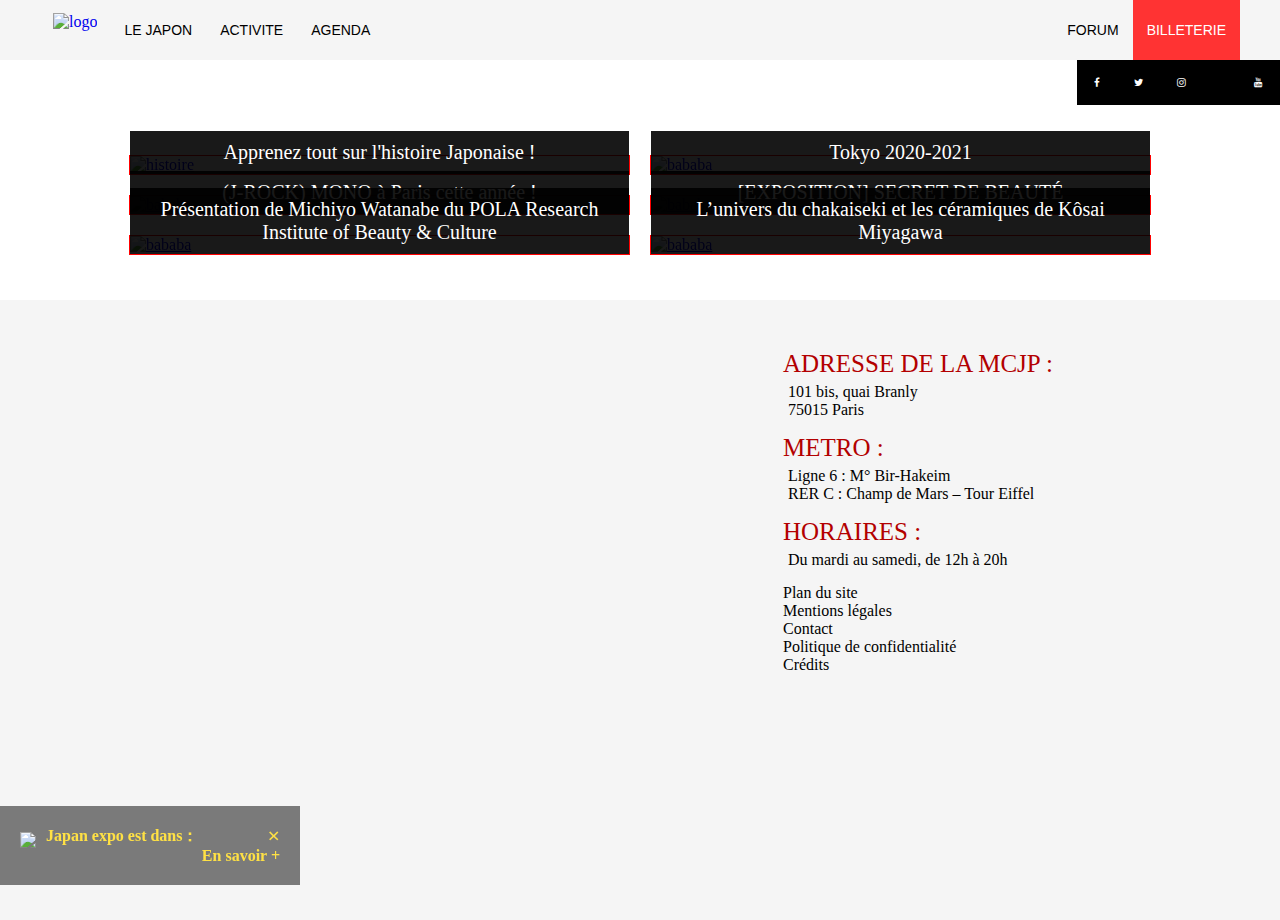
==== index.html @ d66e29b0 "Add files via upload" ====
<!DOCTYPE html>
<html>
  <head>
    <meta charset="utf-8"/>
    <title>Maison de la Culture du Japon à Paris</title>
	<link rel="icon" type="image/x-icon" href="icon/favicon2.png" />
	<link rel="stylesheet" type="text/css" href="index.css">
	<link rel="stylesheet" type="text/css" href="menu.css">
	<link rel="stylesheet" type="text/css" href="social_icon.css">
	<link rel="stylesheet" href="https://cdnjs.cloudflare.com/ajax/libs/font-awesome/4.7.0/css/font-awesome.min.css">
  </head>
 <body>
	 
	<nav>
		<div class="nav-bar">
		<a href="index.html"><img src="icon/favicon.png" alt="logo"></a>
		<ul>
			<li><a href="#">LE JAPON</a> 
				<ul>
					<li><a href="Histoire/Histoire.html">Histoire</a></li>
					<li><a href="#">La Langue Japonaise</a></li>
					<li><a href="#">L'art Japonais</a></li>
				</ul>
			</li>
			<li><a href="#">ACTIVITE</a>
				<ul>
					<li><a href="#">Présentation d'artiste</a></li>
					<li><a href="#">Rencontres</a></li>
					<li><a href="#">Spectacles</a></li>
					<li><a href="#">Expositions</a></li>
					<li><a href="#">Ateliers</a></li>
				</ul>
			</li>
			<li><a href="Agenda/Agenda.html">AGENDA</a></li>
			<li class="right" id="billeterie"><a href="Billeterie/Billeterie.html">BILLETERIE</a></li>
			<li class="right"><a href="Forum/Forum.html">FORUM</a></li>
		</ul>
		</div>
	</nav>

	<div class="icon-bar">
	 <ul class="icon-list">
	  <li><a href="https://www.facebook.com/MCJP.officiel" class="facebook"><i class="fa fa-facebook"></i></a> </li>
	  <li><a href="https://twitter.com/mcjp_officiel" class="twitter"><i class="fa fa-twitter"></i></a> </li>
	  <li><a href="" class="instagram"><i class="fa fa-instagram"></i></a> </li>
	  <li><a href="" class="linkedin"><i class="fa fa-courrier"></i></a> </li>
	  <li><a href="https://www.youtube.com/channel/UC6tThdaeY951YFJC_UDwRRQ/videos" class="youtube"><i class="fa fa-youtube"></i></a> </li>
	  </ul>
  </div>
	
	<main>
		<div class="row">
			<div class="column">
				<div class="container">
					<a href="Histoire/Les_Temps_modernes.html"><img src="img/histoire.jpg" alt="histoire" class="image"></a>
					<h1 class="title">Apprenez tout sur l'histoire Japonaise !</h1>
					<div class="overlay">
						<div class="category">ARTICLE</div>
						<div class="description">De la tradition à l'ère numérique, de la guerre à la paix...</div>
					</div>
				</div>
				<div class="container">
					<a href="#"><img src="Agenda/img/jack.png" alt="bababa" class="image"></a>
					<h1 class="title">(J-ROCK) MONO à Paris cette année !</h1>
					<div class="overlay">
						<div class="category">CONCERT</div>
						<div class="description">Mono, stylisé MONO, est un groupe de post-rock japonais, originaire de Tokyo. Retrouve les cette année à Paris...</div>
					</div>
				</div>
				<div class="container">
					<a href="#"><img src="img/aa.png" alt="bababa" class="image"></a>
					<h1 class="title">Présentation de Michiyo Watanabe du POLA Research Institute of Beauty & Culture</h1>
					<div class="overlay">
						<div class="category">PRÉSENTATION D'ARTISTE</div>
						<div class="description">Michiyo Watanabe du POLA Research Institute of Beauty & Culture nous éclaire sur les rituels du maquillage des Japonaises de l'époque Edo.</div>
					</div>
				</div>
			</div>
			<div class="column">
				<div class="container">
					<a href="#"><img src="img/manga.jpg" alt="bababa" class="image"></a>
					<h1 class="title">Tokyo 2020-2021</h1>
					<div class="overlay">
						<div class="category">EXPOSITIONS</div>
						<div class="description">L'héritage urbain olympique face aux conséquences incertaines d'un report...</div>
					</div>
				</div>
				<div class="container">
					<a href="#"><img src="img/local.jpg" alt="bababa" class="image"></a>
					<h1 class="title">[EXPOSITION] SECRET DE BEAUTÉ</h1>
					<div class="overlay">
						<div class="category">EXPOSITIONS</div>
						<div class="description">Maquillage et coiffures de l'époque Edo dans les estampes japonaises...</div>
					</div>
				</div>
				<div class="container">
					<a href="#"><img src="img/155532-makuzu_1.jpg" alt="bababa" class="image"></a>
					<h1 class="title">L’univers du chakaiseki et les céramiques de Kôsai Miyagawa</h1>
					<div class="overlay">
						<div class="category">CONFÉRENCE</div>
						<div class="description">La Maison Kôsai Miyagawa présentera le chakaiseki à travers ses céramiques. En plus d’une exposition de céramiques Makuzu et d’ustensiles pour la cérémonie du thé... </div>
					</div>
				</div>
			</div>

		</div>
	</main>
	<footer>
	<div class="footer-main">
		<div class="plan"></div>
		<div class="text-box">
			<h1>	ADRESSE DE LA MCJP :</h1>
			<p>101 bis, quai Branly <br />
			75015 Paris</p>

			<h1>METRO :</h1>
			<p>Ligne 6 : M° Bir-Hakeim <br />
			RER C : Champ de Mars – Tour Eiffel </p>

			<h1>HORAIRES :</h1>
			<p>Du mardi au samedi, de 12h à 20h</p>
			<div class="lien">
			<a href="#">Plan du site</a>
			<a href="#">Mentions légales</a>
			<a href="#">Contact</a>
			<a href="#">Politique de confidentialité</a>
			<a href="#">Crédits</a>
		</div>
		</div>
	</div>
	</footer>

	<div class="timer">
		 <span class="close" onclick="this.parentElement.style.display='none';">&times;</span>
		 <div class="text">
		 <img src="icon/japan-expo.png">
		 <p>Japan expo est dans：<p id="timer"></p>
			<a href="https://www.japan-expo-paris.com/fr/">En savoir +</a>
		</div>
	</div>
  </body>
</html>


<script>
// Set the date we're counting down to
var countDownDate = new Date("July 15, 2021 0:0:0").getTime();

// Update the count down every 1 second
var x = setInterval(function() {

  // Get todays date and time
  var now = new Date().getTime();

  // Find the distance between now and the count down date
  var distance = countDownDate - now;

  // Time calculations for days, hours, minutes and seconds
  var days = Math.floor(distance / (1000 * 60 * 60 * 24));
  var hours = Math.floor((distance % (1000 * 60 * 60 * 24)) / (1000 * 60 * 60));
  var minutes = Math.floor((distance % (1000 * 60 * 60)) / (1000 * 60));
  var seconds = Math.floor((distance % (1000 * 60)) / 1000);

  // Display the result in the element with id="demo"
  document.getElementById("timer").innerHTML = days + " JOURS   " + hours + ": "
  + minutes + ": " + seconds;

  // If the count down is finished, write some text
  if (distance < 0) {
    clearInterval(x);
    document.getElementById("demo").innerHTML = "EXPIRED";
  }
}, 1000);
</script>
---- index.css ----
body{ 
  /*background-color: #ffcccc; */
  background-color: white;
  background-image: url(https://i.pinimg.com/originals/ec/0a/ee/ec0aee8f4c722430157618b446a5cb1f.jpg);
  background-repeat:no-repeat;
  background-attachment:fixed;
}

main{
	margin-left: auto;
	margin-right: auto;
	margin-top: 50px;
	padding: 25px;
	background-color: white;
	height:auto;
	max-width:1100px;
	min-width:600px;
}

/* Container needed to position the overlay. Adjust the width as needed */
.container {
  position: relative;
  display: inline-block;
  vertical-align: middle;
  border:red solid 1px;


}


/* Make the image to responsive */
.image {
  width: 100%;
  display: block;
  filter: grayscale(0%);
  
}

/* The overlay effect - lays on top of the container and over the image */
.overlay {
  position: absolute; 
  bottom: 0; 
  background: rgb(226, 48, 48);
  background: rgba(255, 255, 255, 0.8); /* Black see-through */
  width: 100%;
  transition: .5s ease;
  opacity:0;
  padding: 20px;
  
}
.category {
	font-size: .9vw;
	color: #800000;
	font-weight:bold;
	font-size: 11px;
}
.description{
	color: #343434;
	color: black;
	font-weight:bold;
	font-size: 14px;
}

.title {
  position: absolute; 
  bottom: 0; 
  background: rgb(0, 0, 0);
  background: rgba(0, 0, 0, 0.9);
  color: #f1f1f1; 
  width: 100%;
  opacity:1;
  color: white;
  font-size: 20px;
  padding: 10px;
  text-align: center;
  font-weight:300;
}

/* When you mouse over the container, fade in the overlay title */
.container:hover .overlay {
  opacity: 1;
}
.container:hover .title {
  opacity: 0;
}
.container:hover .image {
  filter: grayscale(100%);
}

/*grille */
.row {
  display: flex;
  flex-wrap: wrap;
  padding: 0 4px;
  width:100%;
}

/* Create two equal columns that sits next to each other */
.column {
  flex: 50%;
  padding: 0 10px;
}

.row .container{
  margin-top: 20px;
  vertical-align: middle;
  width:100%;
  
}

@media screen and (max-width: 800px) {
  .column {
    flex: 100%;
    max-width: 100%;
  }
}

/*timecount */
.timer{
  padding: 20px;
  background-color: rgba(0, 0, 0, 0.5); /* Red   #e30243*/
  color: #ffe144;
  margin-bottom: 15px;
  position: fixed;
  bottom: 0;
  width: 300px;
  vertical-align:middle;
  font-weight:bold;
}

.close {
  margin-left: 15px;
  color: #ffe144;
  font-weight: bold;
  float: right;
  font-size: 22px;
  line-height: 20px;
  cursor: pointer;
  transition: 0.3s;
}

.close:hover {
  color: black;
}

.timer img{
	float:left;
	margin-top:6px;
	margin-right:10px;
}

.timer a{
	text-decoration:none;
	color: #ffe144;
	float:right;
}
---- menu.css ----
*{
  padding: 0;
  margin: 0;
  box-sizing: border-box;
}

nav{
	 width: 100%;
	 height: 60px;
	 background-color: whitesmoke;
	 /*#262626; */
	 top: 0;
	 position: sticky;
	 z-index:1000;

}

.nav-bar{
	max-width:1200px;
	min-width:600px;
	margin:auto;
	
}

nav div img{
	float: left;
	padding: 13px;
	padding-top: 13px;
}



nav div ul li {
	 float: left;
	 list-style: none;
	 position: relative;
}
 
nav div ul li a {
	 display: block;
	 font-family: arial;
	 font-weight: 300;
	 /*color: #222;*/
	 color: rgb(0, 0, 0);
	 font-size: 14px;
	 
	 padding: 22px 14px;
	 text-decoration: none;
}
 
header .logo {
    display: inline-block;
    position: absolute;
    top: 50%;
    left: 50%;
    margin-top: -27px;
    margin-left: -110px;
    width: 220px;
    height: 53px;
    background: url(../bundles/lehubagencemcjp/images/logo-sm.png) no-repeat;
    text-indent: -9999px;
    overflow: hidden;
}

nav div ul li ul {
	display: none;
	position: absolute;
	background-color: #ff1a1a;
	padding: 10px;
}

nav div ul li ul li{
	width:200px;
}

nav div ul li ul li a{
	padding: 8px 14px;
}

nav div ul li ul li a:hover{
	background-color: rgb(255, 125, 125);
}

nav div ul li:hover ul{
	display: block;
}

nav div ul li:hover{
	background-color: rgb(255, 125, 125);
}

.right{
	float:right;
}

#billeterie{
	background-color: #ff3333;
}
#billeterie a{
	color: white;
}
#billeterie:hover{
	background-color: #ff1a1a;
}




/*Footer*/

footer{
	margin-top: 20px;
	background-color: whitesmoke;
	
}

.footer-main{
	max-width:1100px;
	min-width:600px;
	margin: auto;
	display: flex;
}

.plan{
	height: 470px;
	width: 790px;
	margin-top:50px;
	margin-bottom: 100px;
	padding: 0;
	background-image: url(https://www.mcjp.fr/bundles/lehubagencemcjp/images/map-mcjp.gif);
	background-position: center center; 
	filter: grayscale(55%)
}

.text-box{
	margin-left:50px;
	margin-top:50px;
	color:black;
	width: 500px;
	height:250px;
}

.text-box h1{
	font-weight: 300;
	font-size:25px;
	color:#b30000;
}

.text-box p{
	margin:5px;
	margin-bottom:15px;
}

.lien a{
	display:block;
	text-decoration: none;
	color: black;
	font-weight: 300;
}
---- social_icon.css ----
.icon-bar {
  position: fixed;
  top: 50;
  right:0;
  z-index:1000;
}

/* Style the icon bar links */
.icon-bar a {
  display: block;
  text-align: center;
  padding: 17px;
  transition: all 0.3s ease;
  color: white;
  font-size: 10px;
}

.icon-list{
	list-style:none;
}

.icon-list li{
	float:left;
}

/* Style the social media icons with color, if you want */
.icon-bar {
  background-color: black;
}

.facebook:hover {
  background: #3B5998;
  color: white;
}

.twitter:hover {
  background: #55ACEE;
  color: white;
}

.instagram:hover {
  background: #d431a3;
  color: white;
}

.linkedin:hover {
  background: #007bb5;
  color: white;
}

.youtube:hover {
  background: #bb0000;
  color: white;
}
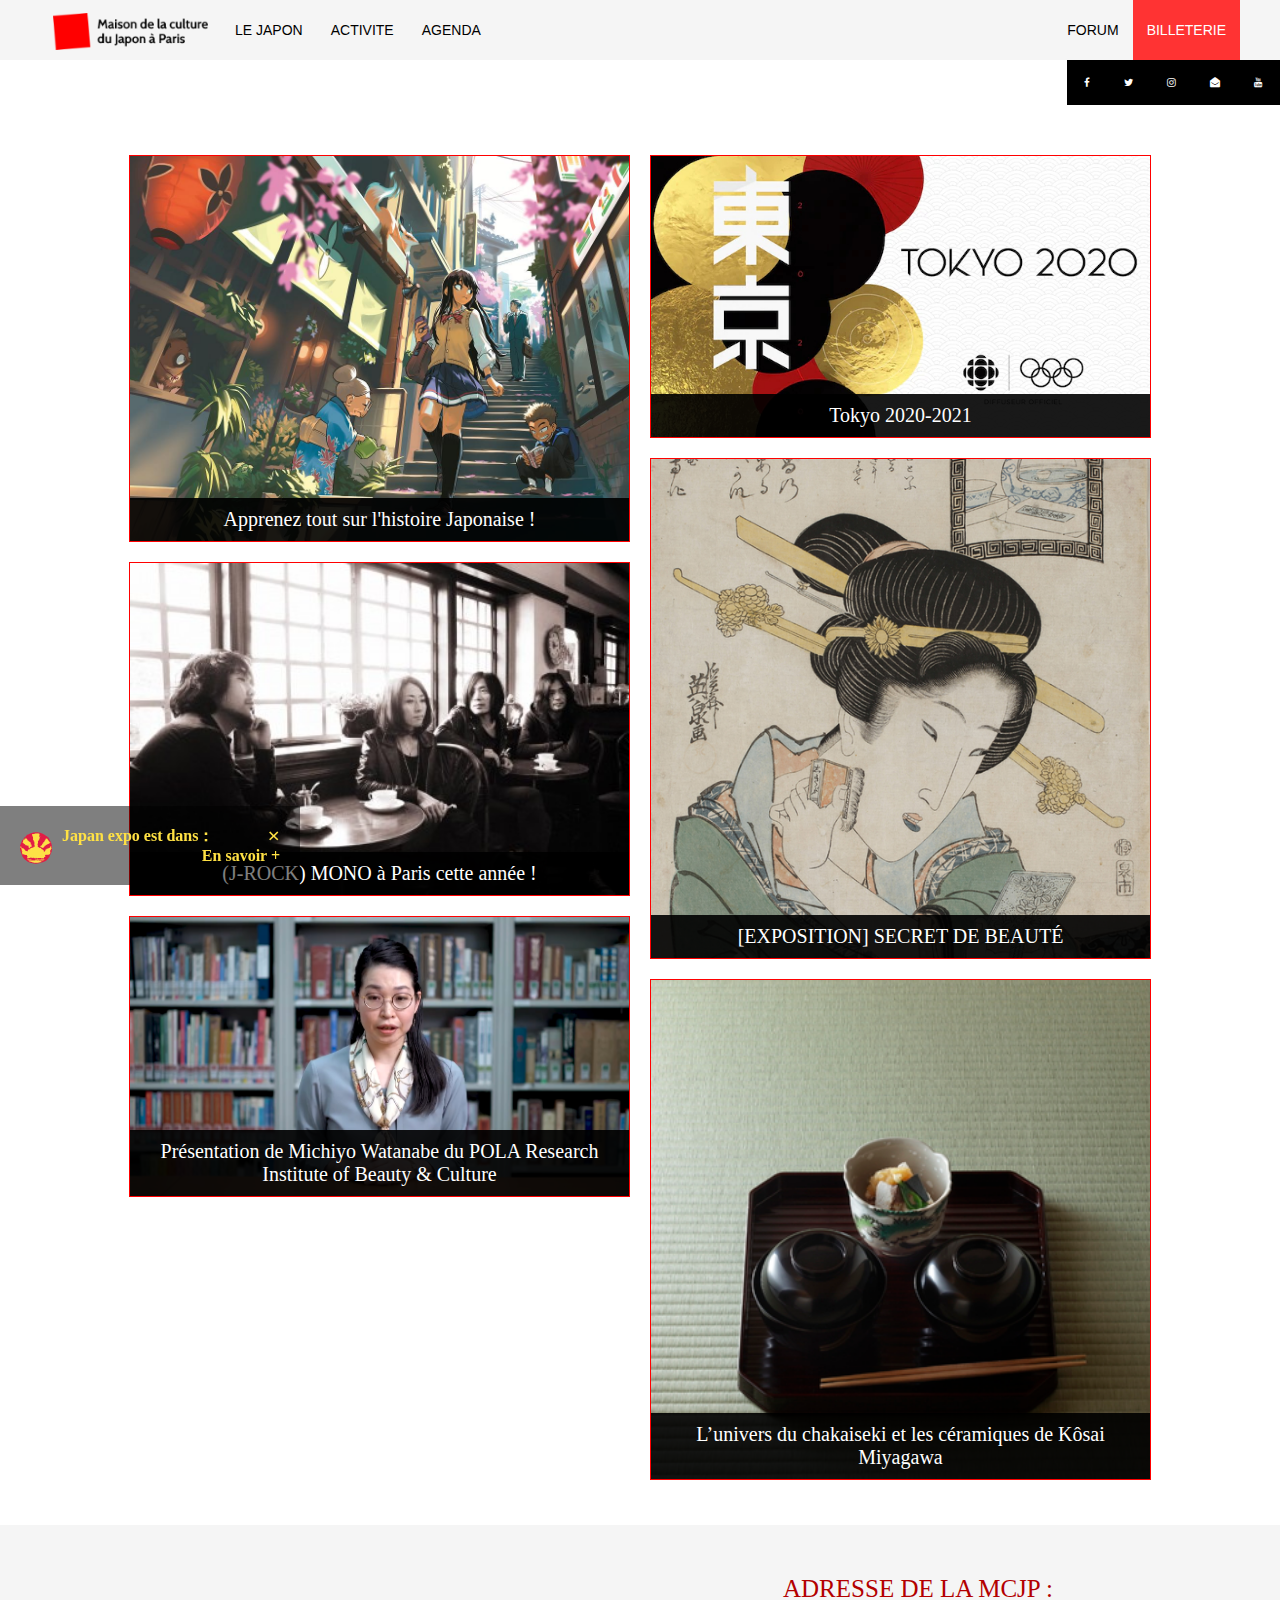
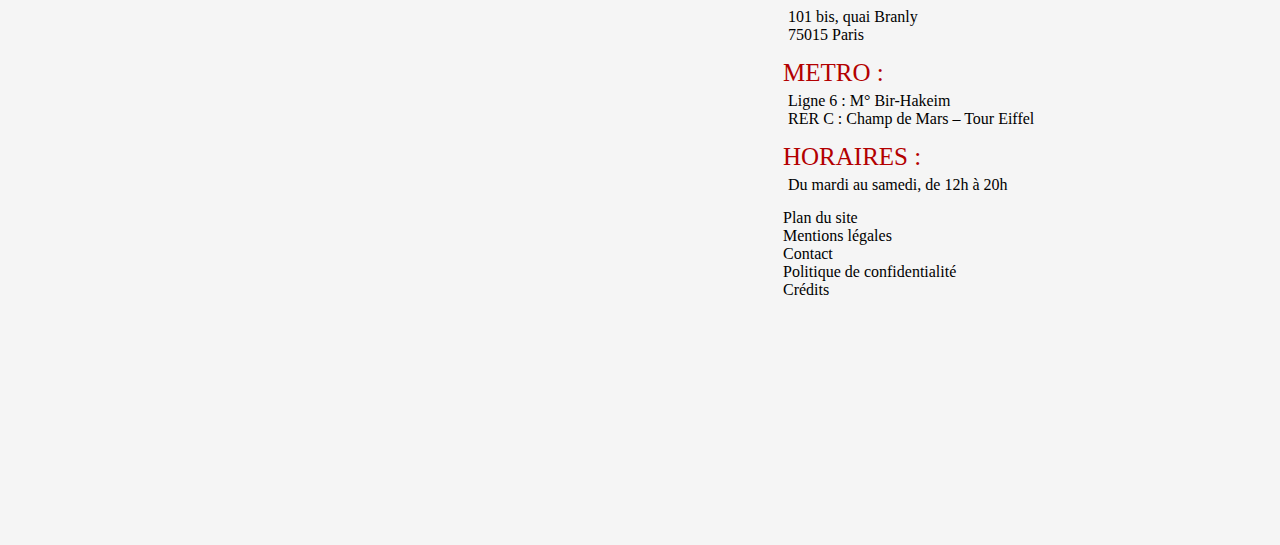
==== commit 907e42a1: "Add files via upload" ====
--- a/index.html
+++ b/index.html
@@ -24,7 +24,7 @@
 			</li>
 			<li><a href="#">ACTIVITE</a>
 				<ul>
-					<li><a href="#">Présentation d'artiste</a></li>
+					<li><a href="#">Présentation d'artistes</a></li>
 					<li><a href="#">Rencontres</a></li>
 					<li><a href="#">Spectacles</a></li>
 					<li><a href="#">Expositions</a></li>
@@ -42,8 +42,8 @@
 	 <ul class="icon-list">
 	  <li><a href="https://www.facebook.com/MCJP.officiel" class="facebook"><i class="fa fa-facebook"></i></a> </li>
 	  <li><a href="https://twitter.com/mcjp_officiel" class="twitter"><i class="fa fa-twitter"></i></a> </li>
-	  <li><a href="" class="instagram"><i class="fa fa-instagram"></i></a> </li>
-	  <li><a href="" class="linkedin"><i class="fa fa-courrier"></i></a> </li>
+	  <li><a href="https://www.instagram.com/mcjp_officiel/" class="instagram"><i class="fa fa-instagram"></i></a> </li>
+	  <li><a href="https://www.mcjp.fr/fr/newsletter/inscription" class="linkedin"><i class="fa fa-envelope-open"></i></a> </li>
 	  <li><a href="https://www.youtube.com/channel/UC6tThdaeY951YFJC_UDwRRQ/videos" class="youtube"><i class="fa fa-youtube"></i></a> </li>
 	  </ul>
   </div>
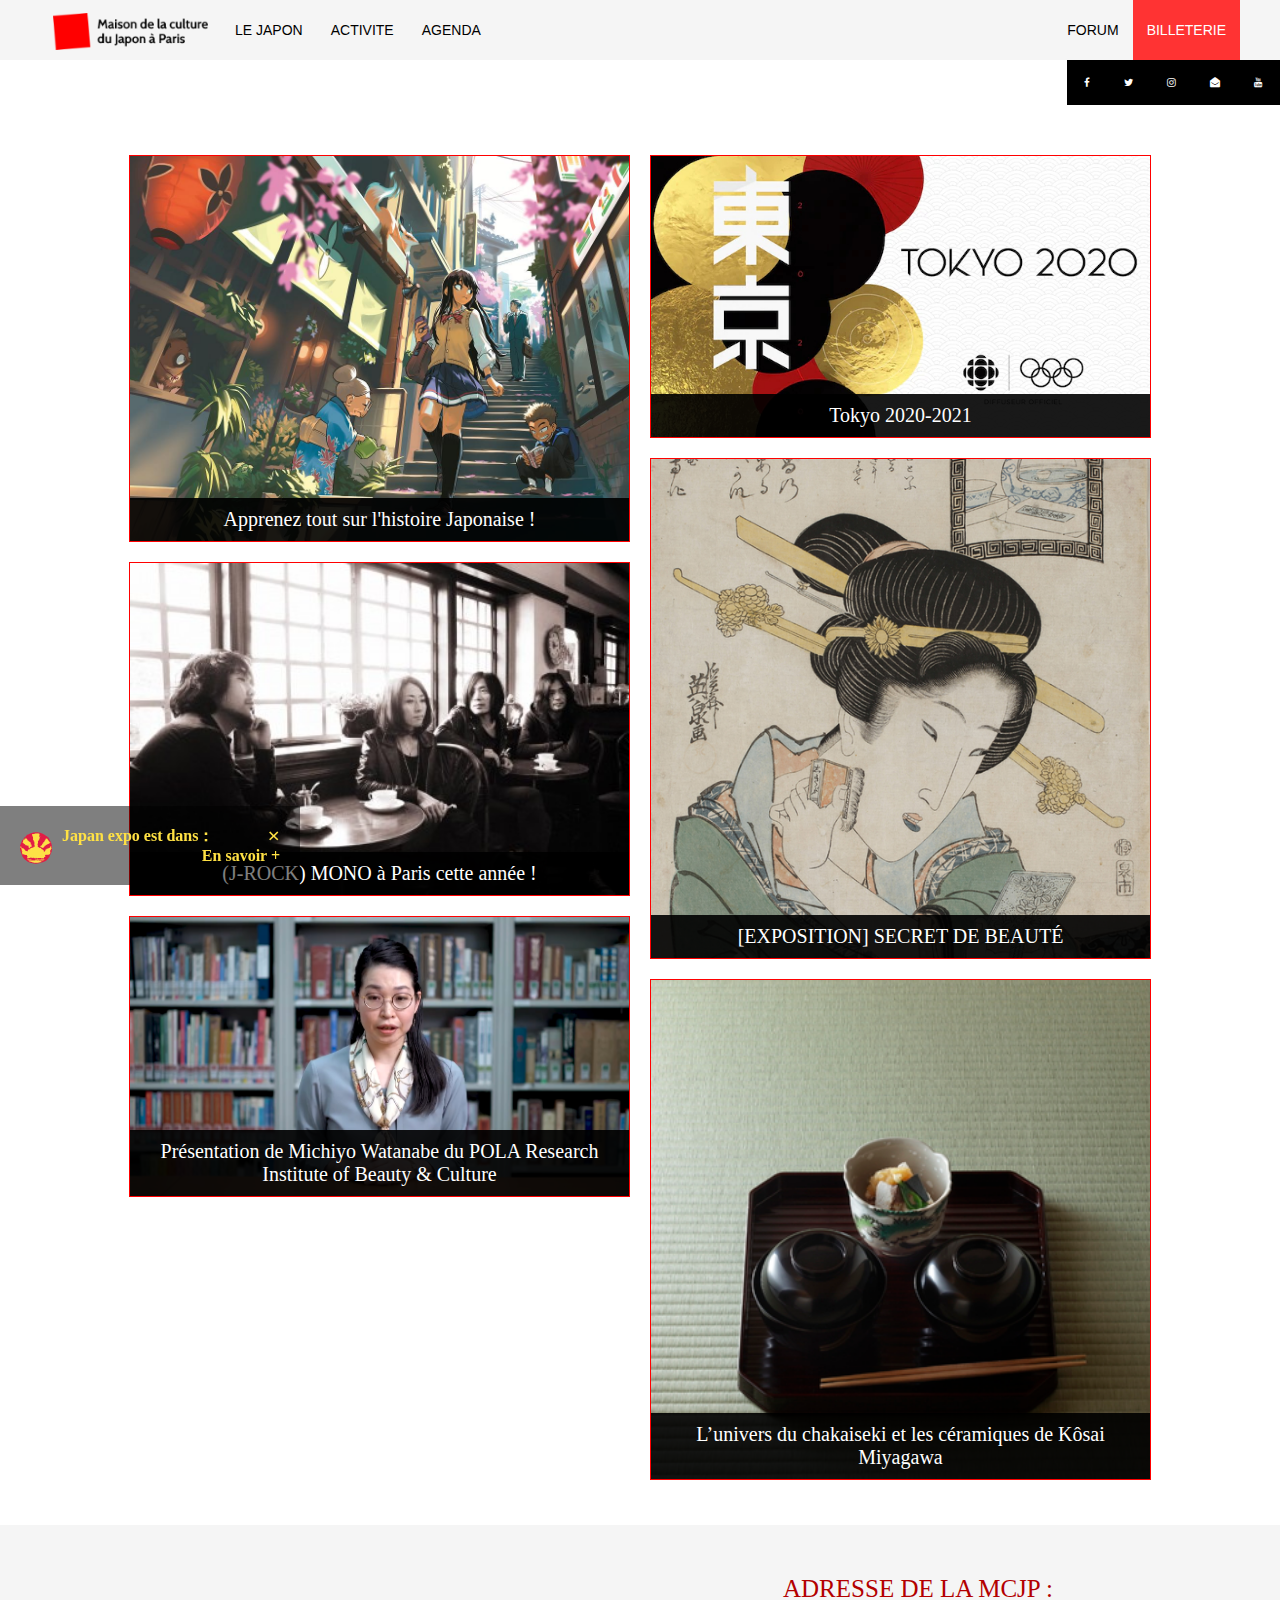
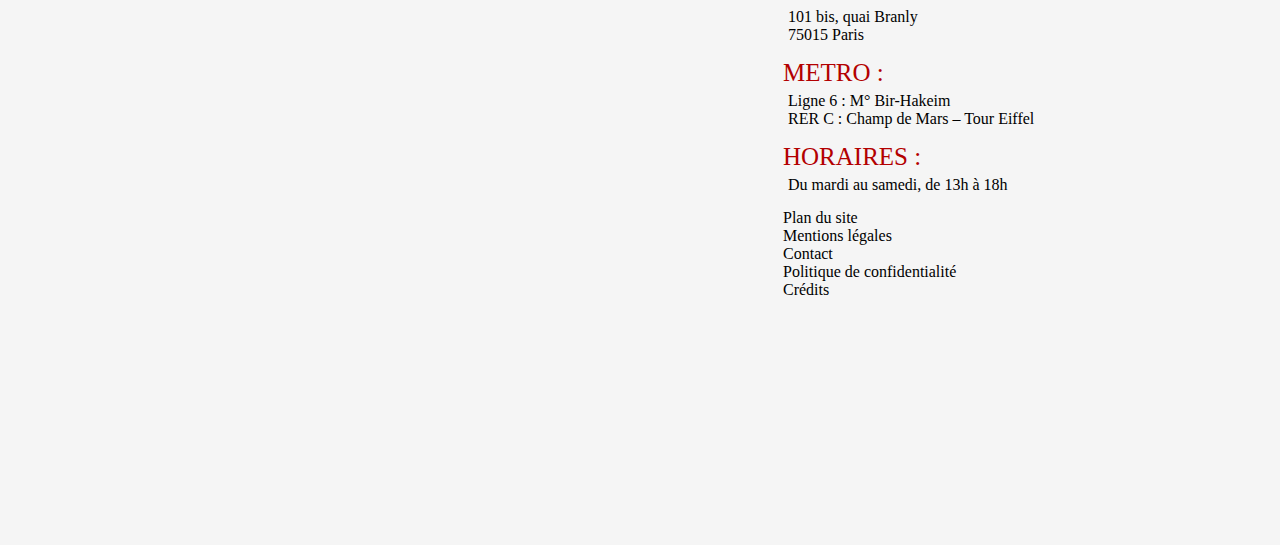
==== commit 7d75b81d: "Add files via upload" ====
--- a/index.html
+++ b/index.html
@@ -18,8 +18,8 @@
 			<li><a href="#">LE JAPON</a> 
 				<ul>
 					<li><a href="Histoire/Histoire.html">Histoire</a></li>
-					<li><a href="#">La Langue Japonaise</a></li>
-					<li><a href="#">L'art Japonais</a></li>
+					<li><a href="La Langue Japonaise/La_Langue_Japonaise.html">La Langue Japonaise</a></li>
+					<li><a href="L'art Japonais/L'art_Japonais.html">L'art Japonais</a></li>
 				</ul>
 			</li>
 			<li><a href="#">ACTIVITE</a>
@@ -60,7 +60,7 @@
 					</div>
 				</div>
 				<div class="container">
-					<a href="#"><img src="Agenda/img/jack.png" alt="bababa" class="image"></a>
+					<a href="https://web.digitick.com/mono-concert-le-trabendo-paris-06-avril-2021-css5-trabendo-pg101-ri7291615.html"><img src="Agenda/img/jack.png" alt="bababa" class="image"></a>
 					<h1 class="title">(J-ROCK) MONO à Paris cette année !</h1>
 					<div class="overlay">
 						<div class="category">CONCERT</div>
@@ -68,7 +68,7 @@
 					</div>
 				</div>
 				<div class="container">
-					<a href="#"><img src="img/aa.png" alt="bababa" class="image"></a>
+					<a href="https://www.youtube.com/watch?v=SCpKisvDs4s&feature=emb_title"><img src="img/aa.png" alt="bababa" class="image"></a>
 					<h1 class="title">Présentation de Michiyo Watanabe du POLA Research Institute of Beauty & Culture</h1>
 					<div class="overlay">
 						<div class="category">PRÉSENTATION D'ARTISTE</div>
@@ -78,7 +78,7 @@
 			</div>
 			<div class="column">
 				<div class="container">
-					<a href="#"><img src="img/manga.jpg" alt="bababa" class="image"></a>
+					<a href="https://tokyo2020.org/fr/"><img src="img/manga.jpg" alt="bababa" class="image"></a>
 					<h1 class="title">Tokyo 2020-2021</h1>
 					<div class="overlay">
 						<div class="category">EXPOSITIONS</div>
@@ -86,7 +86,7 @@
 					</div>
 				</div>
 				<div class="container">
-					<a href="#"><img src="img/local.jpg" alt="bababa" class="image"></a>
+					<a href="https://www.mcjp.fr/fr/agenda/secrets-de-beaute"><img src="img/local.jpg" alt="bababa" class="image"></a>
 					<h1 class="title">[EXPOSITION] SECRET DE BEAUTÉ</h1>
 					<div class="overlay">
 						<div class="category">EXPOSITIONS</div>
@@ -94,7 +94,7 @@
 					</div>
 				</div>
 				<div class="container">
-					<a href="#"><img src="img/155532-makuzu_1.jpg" alt="bababa" class="image"></a>
+					<a href="https://www.mcjp.fr/fr/agenda/lunivers-du-chakaiseki-et-les-ceramiques-de-kosai-miyagawa"><img src="img/155532-makuzu_1.jpg" alt="bababa" class="image"></a>
 					<h1 class="title">L’univers du chakaiseki et les céramiques de Kôsai Miyagawa</h1>
 					<div class="overlay">
 						<div class="category">CONFÉRENCE</div>
@@ -118,13 +118,13 @@
 			RER C : Champ de Mars – Tour Eiffel </p>
 
 			<h1>HORAIRES :</h1>
-			<p>Du mardi au samedi, de 12h à 20h</p>
+			<p>Du mardi au samedi, de 13h à 18h</p>
 			<div class="lien">
-			<a href="#">Plan du site</a>
-			<a href="#">Mentions légales</a>
-			<a href="#">Contact</a>
-			<a href="#">Politique de confidentialité</a>
-			<a href="#">Crédits</a>
+			<a href="https://www.mcjp.fr/fr/plan-du-site">Plan du site</a>
+			<a href="https://www.mcjp.fr/fr/mentions-legales">Mentions légales</a>
+			<a href="https://www.mcjp.fr/fr/contact">Contact</a>
+			<a href="https://www.mcjp.fr/fr/politique-de-confidentialite">Politique de confidentialité</a>
+			<a href="https://www.mcjp.fr/fr/credits">Crédits</a>
 		</div>
 		</div>
 	</div>
